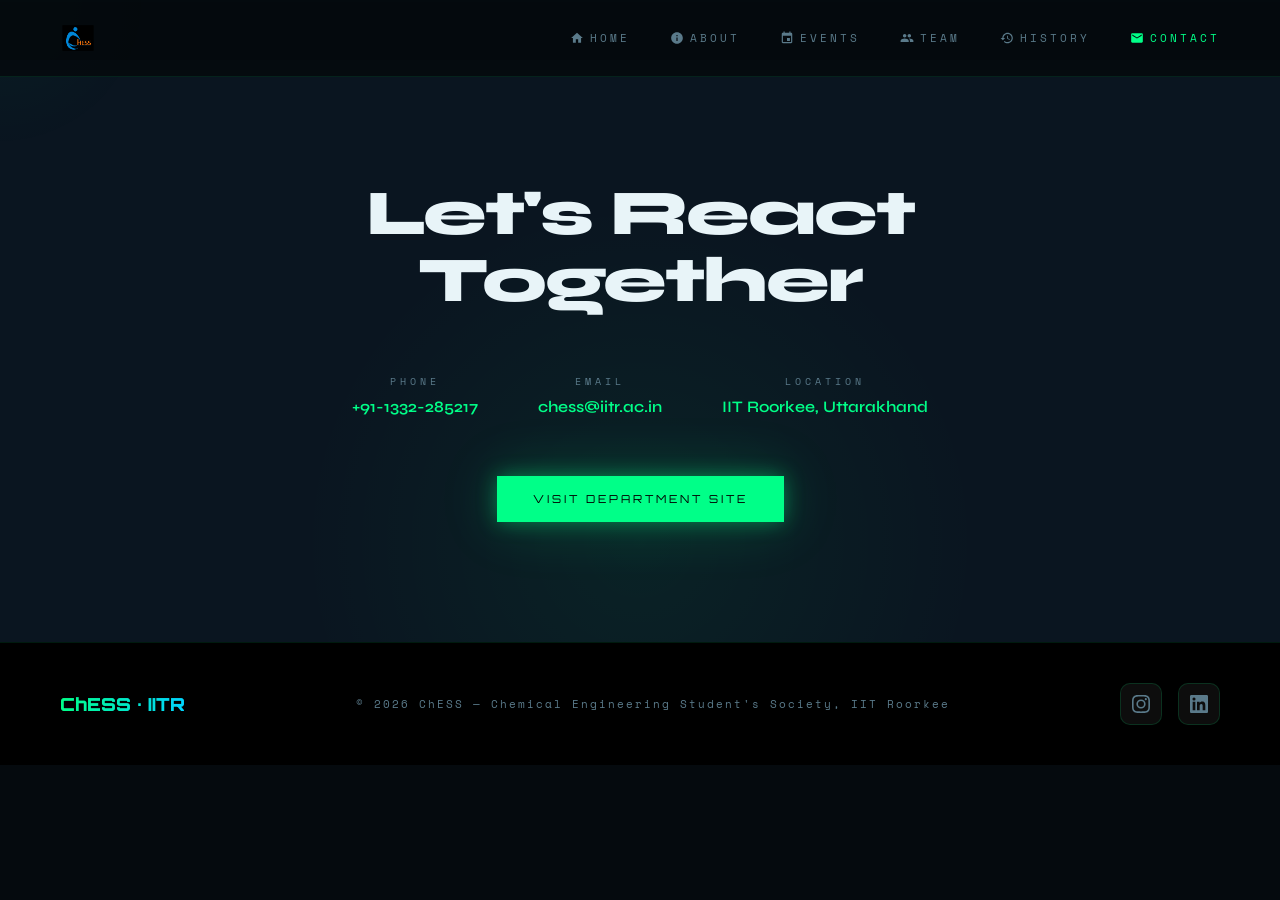
==== contactUs.html @ 70c546b8 "hehehehe" ====
<!DOCTYPE html>
<html lang="en">
<head>
<meta charset="UTF-8"/>
<meta name="viewport" content="width=device-width, initial-scale=1.0"/>
<title>Contact Us — ChESS IITR</title>
<link href="https://fonts.googleapis.com/css2?family=Inter:wght@400;500&family=Orbitron:wght@400;700;900&family=Space+Mono:ital,wght@0,400;0,700;1,400&family=Syne:wght@400;600;800&display=swap" rel="stylesheet"/>
<link rel="stylesheet" href="style_C.css"/>
</head>
<body>
<div id="cursor-glow"></div>
<div class="scanline"></div>
<div id="main-site" class="visible">
  <nav>
    <a href="index.html" class="nav-logo">
      <img src="images/ChESS_logo.svg" alt="ChESS" style="margin-right:8px; 
  vertical-align:middle;" height="36px" width="36px">
    </a>
    <!-- Hamburger button (mobile only) -->
  <button class="hamburger" id="hamburger" aria-label="Open menu">
    <span></span>
    <span></span>
    <span></span>
  </button>
    <ul class="nav-links" id="nav-links">
  <li>
    <a href="index.html#hero" >
      <svg viewBox="0 0 24 24" xmlns="http://www.w3.org/2000/svg">
        <path d="M10 20v-6h4v6h5v-8h3L12 3 2 12h3v8z"/>
      </svg>
      Home
    </a>
  </li>
  <li>
    <a href="index.html#about">
      <svg viewBox="0 0 24 24" xmlns="http://www.w3.org/2000/svg">
        <path d="M12 2C6.48 2 2 6.48 2 12s4.48 10 10 10 10-4.48 10-10S17.52 2 12 2zm1 15h-2v-6h2v6zm0-8h-2V7h2v2z"/>
      </svg>
      About
    </a>
  </li>
  <li>
    <a href="Events.html">
      <svg viewBox="0 0 24 24" xmlns="http://www.w3.org/2000/svg">
        <path d="M17 12h-5v5h5v-5zM16 1v2H8V1H6v2H5c-1.11 0-1.99.9-1.99 2L3 19c0 1.1.89 2 2 2h14c1.1 0 2-.9 2-2V5c0-1.1-.9-2-2-2h-1V1h-2zm3 18H5V8h14v11z"/>
      </svg>
      Events
    </a>
  </li>
  <li>
    <a href="Team.html">
      <svg viewBox="0 0 24 24" xmlns="http://www.w3.org/2000/svg">
        <path d="M16 11c1.66 0 2.99-1.34 2.99-3S17.66 5 16 5c-1.66 0-3 1.34-3 3s1.34 3 3 3zm-8 0c1.66 0 2.99-1.34 2.99-3S9.66 5 8 5C6.34 5 5 6.34 5 8s1.34 3 3 3zm0 2c-2.33 0-7 1.17-7 3.5V19h14v-2.5c0-2.33-4.67-3.5-7-3.5zm8 0c-.29 0-.62.02-.97.05 1.16.84 1.97 1.97 1.97 3.45V19h6v-2.5c0-2.33-4.67-3.5-7-3.5z"/>
      </svg>
      Team
    </a>
  </li>
  <li>
    <a href="History.html">
      <svg viewBox="0 0 24 24" xmlns="http://www.w3.org/2000/svg">
        <path d="M13 3c-4.97 0-9 4.03-9 9H1l3.89 3.89.07.14L9 12H6c0-3.87 3.13-7 7-7s7 3.13 7 7-3.13 7-7 7c-1.93 0-3.68-.79-4.94-2.06l-1.42 1.42C8.27 19.99 10.51 21 13 21c4.97 0 9-4.03 9-9s-4.03-9-9-9zm-1 5v5l4.28 2.54.72-1.21-3.5-2.08V8H12z"/>
      </svg>
      History
    </a>
  </li>
  <li>
    <a href="contactUs.html" style="color:var(--acid-green)">
      <svg viewBox="0 0 24 24" xmlns="http://www.w3.org/2000/svg">
        <path d="M20 4H4c-1.1 0-1.99.9-1.99 2L2 18c0 1.1.9 2 2 2h16c1.1 0 2-.9 2-2V6c0-1.1-.9-2-2-2zm0 4l-8 5-8-5V6l8 5 8-5v2z"/>
      </svg>
      Contact
    </a>
  </li>
</ul>
  </nav>
  <div style="height:60px"></div>
  <section id="contact">
    <div class="reveal">
      <!-- <div class="section-tag" style="justify-content:center;display:flex">// 005 &nbsp; Get In Touch</div> -->
      <h2 class="section-title" style="text-align:center">Let's React<br/>Together</h2>
    </div>
    <div class="contact-info reveal">
      <div class="contact-item">
        <div class="contact-label">Phone</div>
        <div class="contact-value">+91-1332-285217</div>
      </div>
      <div class="contact-item">
        <div class="contact-label">Email</div>
        <div class="contact-value">chess@iitr.ac.in</div>
      </div>
      <div class="contact-item">
        <div class="contact-label">Location</div>
        <div class="contact-value">IIT Roorkee, Uttarakhand</div>
      </div>
    </div>
    <div style="margin-top:60px;" class="reveal" >
      <a href="https://ch.iitr.ac.in" target="_blank" class="btn-primary" rel="noopener noreferrer">Visit Department Site</a>
    </div>
  </section>
  <!-- AFTER -->
<footer>
  <div class="footer-logo">ChESS · IITR</div>
  <div class="footer-copy">© 2026 ChESS — Chemical Engineering Student's Society, IIT Roorkee</div>
  <div class="footer-socials">
    <a href="https://www.instagram.com/chess_iitr/" target="_blank" rel="noopener noreferrer" class="footer-social-link" aria-label="Instagram">
      <svg viewBox="0 0 24 24" xmlns="http://www.w3.org/2000/svg">
        <path d="M12 2.163c3.204 0 3.584.012 4.85.07 1.366.062 2.633.334 3.608 1.31.975.975 1.247 2.242 1.31 3.608.058 1.266.07 1.646.07 4.849s-.012 3.583-.07 4.85c-.063 1.366-.335 2.633-1.31 3.608-.975.975-2.242 1.247-3.608 1.31-1.266.058-1.646.07-4.85.07s-3.583-.012-4.849-.07c-1.366-.063-2.633-.335-3.608-1.31-.975-.975-1.247-2.242-1.31-3.608C2.175 15.583 2.163 15.203 2.163 12s.012-3.584.07-4.85c.063-1.366.335-2.633 1.31-3.608.975-.975 2.242-1.247 3.608-1.31C8.417 2.175 8.797 2.163 12 2.163zm0-2.163C8.741 0 8.332.014 7.052.072 5.197.157 3.355.673 2.014 2.014.673 3.355.157 5.197.072 7.052.014 8.332 0 8.741 0 12c0 3.259.014 3.668.072 4.948.085 1.855.601 3.697 1.942 5.038 1.341 1.341 3.183 1.857 5.038 1.942C8.332 23.986 8.741 24 12 24s3.668-.014 4.948-.072c1.855-.085 3.697-.601 5.038-1.942 1.341-1.341 1.857-3.183 1.942-5.038.058-1.28.072-1.689.072-4.948s-.014-3.668-.072-4.948c-.085-1.855-.601-3.697-1.942-5.038C20.645.673 18.803.157 16.948.072 15.668.014 15.259 0 12 0zm0 5.838a6.162 6.162 0 1 0 0 12.324 6.162 6.162 0 0 0 0-12.324zm0 10.162a4 4 0 1 1 0-8 4 4 0 0 1 0 8zm6.406-11.845a1.44 1.44 0 1 0 0 2.881 1.44 1.44 0 0 0 0-2.881z"/>
      </svg>
    </a>
    
    <a href="https://www.linkedin.com/company/chemical-engineering-students-society-iit-roorkee/" target="_blank" rel="noopener noreferrer" class="footer-social-link" aria-label="LinkedIn">
      <svg viewBox="0 0 24 24" xmlns="http://www.w3.org/2000/svg">
        <path d="M20.447 20.452h-3.554v-5.569c0-1.328-.027-3.037-1.852-3.037-1.853 0-2.136 1.445-2.136 2.939v5.667H9.351V9h3.414v1.561h.046c.477-.9 1.637-1.85 3.37-1.85 3.601 0 4.267 2.37 4.267 5.455v6.286zM5.337 7.433a2.062 2.062 0 0 1-2.063-2.065 2.064 2.064 0 1 1 2.063 2.065zm1.782 13.019H3.555V9h3.564v11.452zM22.225 0H1.771C.792 0 0 .774 0 1.729v20.542C0 23.227.792 24 1.771 24h20.451C23.2 24 24 23.227 24 22.271V1.729C24 .774 23.2 0 22.222 0h.003z"/>
      </svg>
    </a>
  </div>
</footer>
</div>
<script src="script_C.js"></script>
</body>
</html>
---- style_C.css ----
:root {
    --acid-green: #00ff88;
    --plasma-blue: #00d4ff;
    --danger-orange: #ff6b00;
    --dark-bg: #050a0e;
    --dark-panel: #0a1520;
    --mid-bg: #0d1f2d;
    --text-primary: #e8f4f8;
    --text-muted: #5a7a8a;
    --glow-green: 0 0 20px #00ff8866, 0 0 60px #00ff8833;
    --glow-blue: 0 0 20px #00d4ff66, 0 0 60px #00d4ff33;
    --glow-orange: 0 0 20px #ff6b0066, 0 0 60px #ff6b0033;
  }

  *, *::before, *::after { box-sizing: border-box; margin: 0; padding: 0; }

  html { scroll-behavior: smooth; }

  body {
    font-family: 'Space Mono', monospace;
    background: var(--dark-bg);
    color: var(--text-primary);
    overflow-x: hidden;
  }

  /* ===== INTRO SCREEN ===== */
  #intro {
    position: fixed;
    inset: 0;
    z-index: 9999;
    background: #000;
    display: flex;
    flex-direction: column;
    align-items: center;
    justify-content: center;
    overflow: hidden;
  }

  #intro-canvas {
    position: absolute;
    inset: 0;
    width: 100%;
    height: 100%;
  }

  .intro-text-wrapper {
    position: relative;
    z-index: 10;
    text-align: center;
    opacity: 0;
    transform: translateY(30px);
    animation: introTextReveal 1s ease forwards 2.5s;
  }

  .intro-chem-label {
    font-family: 'Orbitron', sans-serif;
    font-size: clamp(10px, 1.5vw, 14px);
    letter-spacing: 8px;
    color: var(--acid-green);
    text-transform: uppercase;
    margin-bottom: 16px;
    text-shadow: var(--glow-green);
  }

  .intro-title {
    font-family: 'Orbitron', sans-serif;
    font-size: clamp(48px, 10vw, 120px);
    font-weight: 900;
    background: linear-gradient(135deg, #00ff88, #00d4ff, #ff6b00);
    -webkit-background-clip: text;
    -webkit-text-fill-color: transparent;
    background-clip: text;
    line-height: 1;
    letter-spacing: -2px;
  }

  .intro-subtitle {
    font-family: 'Space Mono', monospace;
    font-size: clamp(10px, 1.5vw, 13px);
    color: var(--plasma-blue);
    letter-spacing: 4px;
    margin-top: 12px;
    opacity: 0.8;
  }

  .intro-enter-btn {
    margin-top: 40px;
    padding: 14px 40px;
    border: 1px solid var(--acid-green);
    background: transparent;
    color: var(--acid-green);
    font-family: 'Orbitron', sans-serif;
    font-size: 13px;
    letter-spacing: 4px;
    cursor: pointer;
    text-transform: uppercase;
    position: relative;
    overflow: hidden;
    transition: all 0.3s;
    text-shadow: var(--glow-green);
    box-shadow: var(--glow-green);
  }

  .intro-enter-btn::before {
    content: '';
    position: absolute;
    inset: 0;
    background: var(--acid-green);
    transform: translateX(-100%);
    transition: transform 0.3s ease;
    z-index: -1;
  }

  .intro-enter-btn:hover::before { transform: translateX(0); }
  .intro-enter-btn:hover { color: #000; text-shadow: none; }

  @keyframes introTextReveal {
    to { opacity: 1; transform: translateY(0); }
  }

  /* Molecule nodes */
  .mol-node {
    position: absolute;
    border-radius: 50%;
    animation: molPulse 3s ease-in-out infinite;
  }

  @keyframes molPulse {
    0%, 100% { transform: scale(1); opacity: 0.8; }
    50% { transform: scale(1.3); opacity: 1; }
  }

  /* Bubbles */
  .bubble {
    position: absolute;
    border-radius: 50%;
    background: radial-gradient(circle at 30% 30%, rgba(0,255,136,0.4), rgba(0,212,255,0.1));
    border: 1px solid rgba(0,255,136,0.3);
    animation: riseUp linear infinite;
  }

  @keyframes riseUp {
    0% { transform: translateY(100vh) scale(0); opacity: 0; }
    10% { opacity: 1; }
    90% { opacity: 0.6; }
    100% { transform: translateY(-20vh) scale(1.5); opacity: 0; }
  }

  /* ===== MAIN SITE (hidden until intro done) ===== */
  #main-site { opacity: 0; transition: opacity 0.8s ease; pointer-events: none; }
  #main-site.visible { opacity: 1; pointer-events: all; }

  /* ===== NAV ===== */
  nav {
    position: fixed;
    top: 0; left: 0; right: 0;
    z-index: 9999;
    padding: 20px 60px;
    display: flex;
    align-items: center;
    justify-content: space-between;
    background: rgba(5,10,14,0.85);
    /* backdrop-filter: blur(20px); */
    border-bottom: 1px solid rgba(0,255,136,0.1);
  }

  .nav-logo {
    font-family: 'Orbitron', sans-serif;
    font-weight: 900;
    font-size: 22px;
    background: linear-gradient(90deg, var(--acid-green), var(--plasma-blue));
    -webkit-background-clip: text;
    -webkit-text-fill-color: transparent;
    background-clip: text;
    text-decoration: none;
    letter-spacing: 2px;
  }

  .nav-links {
    display: flex;
    gap: 40px;
    list-style: none;
  }

  .nav-links a {
    font-family: 'Space Mono', monospace;
    font-size: 11px;
    letter-spacing: 3px;
    text-transform: uppercase;
    color: var(--text-muted);
    text-decoration: none;
    transition: color 0.3s;
    position: relative;
  }
     /* Nav link icons */
  .nav-links a {
    display: flex;
    align-items: center;
    gap: 6px;
  }

  .nav-links a svg {
    width: 14px;
    height: 14px;
    fill: currentColor;
    flex-shrink: 0;
    }
    .nav-links a.active {
  color: var(--acid-green);
    }

    .nav-links a.active::after {
  transform: scaleX(1); /* Keeps the underline active */
    }

  .nav-links a::after {
    content: '';
    position: absolute;
    bottom: -4px; left: 0; right: 0;
    height: 1px;
    background: var(--acid-green);
    transform: scaleX(0);
    transition: transform 0.3s;
  }

  .nav-links a:hover { color: var(--acid-green); }
  .nav-links a:hover::after { transform: scaleX(1); }

  /* ===== HERO ===== */
  #hero {
    min-height: 100vh;
    display: flex;
    align-items: center;
    position: relative;
    overflow: hidden;
    padding: 120px 60px 80px;
  }

  #hero-canvas {
    position: absolute;
    inset: 0;
    width: 100%; height: 100%;
    opacity: 0.4;
  }

  .hero-content {
    position: relative;
    z-index: 2;
    max-width: 800px;
  }

  .hero-tag {
    display: inline-block;
    font-family: 'Space Mono', monospace;
    font-size: 11px;
    letter-spacing: 5px;
    color: var(--acid-green);
    text-transform: uppercase;
    border: 1px solid rgba(0,255,136,0.3);
    padding: 6px 16px;
    margin-bottom: 32px;
    background: rgba(0,255,136,0.05);
  }

  .hero-title {
    font-family: 'Syne', sans-serif;
    font-weight: 800;
    font-size: clamp(48px, 8vw, 96px);
    line-height: 0.95;
    letter-spacing: -3px;
    margin-bottom: 24px;
  }

  .hero-title .line1 { color: var(--text-primary); }
  .hero-title .line2 {
    background: linear-gradient(90deg, var(--acid-green), var(--plasma-blue));
    -webkit-background-clip: text;
    -webkit-text-fill-color: transparent;
    background-clip: text;
  }

  .hero-desc {
    font-size: 14px;
    line-height: 1.8;
    color: var(--text-muted);
    max-width: 500px;
    margin-bottom: 48px;
  }

  .hero-btns { display: flex; gap: 20px; flex-wrap: wrap; }

  .btn-primary {
    padding: 16px 36px;
    background: var(--acid-green);
    color: #000;
    font-family: 'Orbitron', sans-serif;
    font-size: 11px;
    letter-spacing: 3px;
    text-transform: uppercase;
    border: none;
    cursor: pointer;
    text-decoration: none;
    transition: all 0.3s;
    box-shadow: var(--glow-green);
    display: inline-block;
  }

  .btn-primary:hover {
    background: #fff;
    transform: translateY(-2px);
    box-shadow: 0 0 40px #00ff8888;
  }

  .btn-secondary {
    padding: 16px 36px;
    border: 1px solid rgba(0,212,255,0.5);
    color: var(--plasma-blue);
    font-family: 'Orbitron', sans-serif;
    font-size: 11px;
    letter-spacing: 3px;
    text-transform: uppercase;
    cursor: pointer;
    text-decoration: none;
    transition: all 0.3s;
    display: inline-block;
    background: transparent;
  }

  .btn-secondary:hover {
    border-color: var(--plasma-blue);
    background: rgba(0,212,255,0.1);
    box-shadow: var(--glow-blue);
  }

  .hero-stats {
    position: absolute;
    right: 60px;
    bottom: 80px;
    z-index: 2;
    display: flex;
    flex-direction: column;
    gap: 30px;
  }

  .stat-item { text-align: right; }
  .stat-number {
    font-family: 'Orbitron', sans-serif;
    font-size: 40px;
    font-weight: 700;
    background: linear-gradient(90deg, var(--plasma-blue), var(--acid-green));
    -webkit-background-clip: text;
    -webkit-text-fill-color: transparent;
    background-clip: text;
    line-height: 1;
  }

  .stat-label {
    font-family: 'Space Mono', monospace;
    font-size: 10px;
    letter-spacing: 3px;
    color: var(--text-muted);
    text-transform: uppercase;
    margin-top: 4px;
  }

  /* ===== SECTION COMMONS ===== */
  section { padding: 120px 60px; }

  .section-tag {
    font-family: 'Space Mono', monospace;
    font-size: 10px;
    letter-spacing: 5px;
    color: var(--acid-green);
    text-transform: uppercase;
    margin-bottom: 20px;
  }

  .section-title {
    font-family: 'Syne', sans-serif;
    font-weight: 800;
    font-size: clamp(32px, 5vw, 64px);
    line-height: 1.05;
    letter-spacing: -2px;
    margin-bottom: 60px;
  }

  /* ===== ABOUT SECTION ===== */
  #about {
    background: var(--dark-panel);
    position: relative;
    overflow: hidden;
  }

  #about::before {
    content: 'ChESS';
    position: absolute;
    right: -40px;
    top: 50%;
    transform: translateY(-50%) rotate(90deg);
    font-family: 'Orbitron', sans-serif;
    font-size: 200px;
    font-weight: 900;
    color: rgba(0,255,136,0.03);
    pointer-events: none;
    white-space: nowrap;
  }

  .about-grid {
    display: grid;
    grid-template-columns: 1fr 1fr;
    gap: 80px;
    align-items: center;
  }

  .about-desc {
    font-size: 15px;
    line-height: 2;
    color: rgba(232,244,248,0.7);
  }

  .about-desc em {
    color: var(--acid-green);
    font-style: normal;
    font-weight: bold;
  }

  .flask-container {
    position: relative;
    display: flex;
    justify-content: center;
    align-items: center;
    height: 400px;
  }

  /* SVG Flask animation */
  .flask-svg { filter: drop-shadow(0 0 30px rgba(0,255,136,0.4)); }

  .liquid-fill {
    animation: liquidSway 3s ease-in-out infinite;
    transform-origin: center bottom;
  }

  @keyframes liquidSway {
    0%, 100% { transform: skewX(0deg); }
    25% { transform: skewX(2deg); }
    75% { transform: skewX(-2deg); }
  }

  .bubble-particle {
    animation: bubbleRise 2s ease-in infinite;
  }

  @keyframes bubbleRise {
    0% { transform: translateY(0); opacity: 1; }
    100% { transform: translateY(-80px); opacity: 0; }
  }

  .flask-glow {
    animation: glowPulse 2.5s ease-in-out infinite;
  }

  @keyframes glowPulse {
    0%, 100% { opacity: 0.3; }
    50% { opacity: 0.8; }
  }

  /* ===== ACTIVITIES ===== */
  #activities { background: var(--dark-bg); }

  .activities-grid {
    display: grid;
    grid-template-columns: repeat(3, 1fr);
    gap: 2px;
  }

  .activity-card {
    background: var(--dark-panel);
    padding: 50px 40px;
    position: relative;
    overflow: hidden;
    cursor: default;
    transition: all 0.4s cubic-bezier(0.23, 1, 0.32, 1);
    border: 1px solid transparent;
  }

  .activity-card::before {
    content: '';
    position: absolute;
    inset: 0;
    background: linear-gradient(135deg, rgba(0,255,136,0.05), transparent);
    opacity: 0;
    transition: opacity 0.4s;
  }

  .activity-card:hover {
    border-color: rgba(0,255,136,0.2);
    transform: translateY(-4px);
    box-shadow: 0 20px 60px rgba(0,0,0,0.5), var(--glow-green);
  }

  .activity-card:hover::before { opacity: 1; }

  .activity-icon {
    font-size: 48px;
    margin-bottom: 24px;
    display: block;
    filter: grayscale(0);
  }

  .activity-num {
    font-family: 'Orbitron', sans-serif;
    font-size: 11px;
    color: var(--text-muted);
    letter-spacing: 3px;
    margin-bottom: 16px;
  }

  .activity-title {
    font-family: 'Syne', sans-serif;
    font-weight: 700;
    font-size: 22px;
    margin-bottom: 16px;
    color: var(--text-primary);
  }

  .activity-desc {
    font-size: 12px;
    line-height: 1.9;
    color: var(--text-muted);
  }

  .activity-card .corner-mark {
    position: absolute;
    bottom: 24px;
    right: 24px;
    width: 30px;
    height: 30px;
    border-right: 1px solid rgba(0,255,136,0.3);
    border-bottom: 1px solid rgba(0,255,136,0.3);
    transition: all 0.3s;
  }

  .activity-card:hover .corner-mark {
    width: 40px;
    height: 40px;
    border-color: var(--acid-green);
    box-shadow: var(--glow-green);
  }

  /* ===== TEAM SECTION ===== */
  #team {
    background: var(--mid-bg);
    position: relative;
    overflow: hidden;
  }

  #team::after {
    content: '';
    position: absolute;
    top: -200px; right: -200px;
    width: 600px; height: 600px;
    background: radial-gradient(circle, rgba(0,212,255,0.05), transparent 70%);
    pointer-events: none;
  }

  .team-grid {
    display: grid;
    grid-template-columns: repeat(auto-fill, minmax(280px, 1fr));
    gap: 24px;
  }

  .team-card {
    background: var(--dark-panel);
    border: 1px solid rgba(255,255,255,0.05);
    padding: 40px 32px;
    position: relative;
    overflow: hidden;
    transition: all 0.4s;
  }

  .team-card::before {
    content: '';
    position: absolute;
    top: 0; left: 0; right: 0;
    height: 2px;
    background: linear-gradient(90deg, var(--acid-green), var(--plasma-blue));
    transform: scaleX(0);
    transform-origin: left;
    transition: transform 0.4s;
  }

  .team-card:hover { border-color: rgba(0,255,136,0.15); transform: translateY(-4px); }
  .team-card:hover::before { transform: scaleX(1); }

  .team-avatar {
    width: 64px; height: 64px;
    border-radius: 50%;
    background: linear-gradient(135deg, var(--acid-green), var(--plasma-blue));
    display: flex;
    align-items: center;
    justify-content: center;
    font-family: 'Orbitron', sans-serif;
    font-size: 22px;
    font-weight: 700;
    color: #000;
    margin-bottom: 24px;
  }

  .team-name {
    font-family: 'Syne', sans-serif;
    font-weight: 700;
    font-size: 18px;
    margin-bottom: 8px;
    color: var(--text-primary);
  }

  .team-role {
    font-size: 11px;
    letter-spacing: 3px;
    text-transform: uppercase;
    color: var(--acid-green);
    margin-bottom: 16px;
  }

  .team-dept {
    font-size: 11px;
    color: var(--text-muted);
    line-height: 1.6;
  }

  /* Faculty card accent */
  .team-card.faculty { border-color: rgba(255,107,0,0.15); }
  .team-card.faculty::before { background: linear-gradient(90deg, var(--danger-orange), #ffaa00); }
  .team-card.faculty .team-role { color: var(--danger-orange); }
  .team-card.faculty .team-avatar { background: linear-gradient(135deg, var(--danger-orange), #ffaa00); }

  /* ===== PERIODIC TABLE ELEMENT ===== */
  .element-badge {
    display: inline-flex;
    flex-direction: column;
    align-items: center;
    border: 2px solid rgba(0,255,136,0.3);
    padding: 8px 14px;
    background: rgba(0,255,136,0.04);
    margin: 0 10px 10px 0;
    position: relative;
    transition: all 0.3s;
    cursor: default;
  }

  .element-badge:hover {
    border-color: var(--acid-green);
    background: rgba(0,255,136,0.1);
    box-shadow: var(--glow-green);
    transform: scale(1.05);
  }

  .element-badge .num { font-size: 9px; color: var(--text-muted); align-self: flex-start; }
  .element-badge .sym {
    font-family: 'Orbitron', sans-serif;
    font-size: 28px;
    font-weight: 700;
    color: var(--acid-green);
    line-height: 1;
  }
  .element-badge .name { font-size: 8px; color: var(--text-muted); letter-spacing: 1px; }

  .elements-row { display: flex; flex-wrap: wrap; margin-top: 40px; }

  /* ===== TICKER ===== */
  .ticker-wrap {
    background: rgba(0,255,136,0.08);
    border-top: 1px solid rgba(0,255,136,0.2);
    border-bottom: 1px solid rgba(0,255,136,0.2);
    padding: 16px 0;
    overflow: hidden;
    position: relative;
  }

  .ticker-track {
    display: flex;
    white-space: nowrap;
    animation: ticker 30s linear infinite;
  }

  .ticker-item {
    font-family: 'Space Mono', monospace;
    font-size: 12px;
    color: var(--acid-green);
    letter-spacing: 2px;
    padding: 0 40px;
    opacity: 0.7;
  }

  .ticker-item::before { content: '⬡ '; }

  @keyframes ticker {
    0% { transform: translateX(0); }
    100% { transform: translateX(-50%); }
  }

  /* ===== HISTORY TIMELINE ===== */
  #history { background: var(--dark-bg); }

  .timeline {
    position: relative;
    max-width: 800px;
    margin: 0 auto;
  }

  .timeline::before {
    content: '';
    position: absolute;
    left: 50%;
    top: 0; bottom: 0;
    width: 1px;
    background: linear-gradient(to bottom, var(--acid-green), var(--plasma-blue), transparent);
    transform: translateX(-50%);
  }

  .timeline-item {
    display: flex;
    justify-content: flex-end;
    padding-right: calc(50% + 40px);
    margin-bottom: 60px;
    position: relative;
    opacity: 0;
    transform: translateX(-30px);
    transition: all 0.6s ease;
  }

  .timeline-item.right {
    justify-content: flex-start;
    padding-right: 0;
    padding-left: calc(50% + 40px);
    transform: translateX(30px);
  }

  .timeline-item.visible { opacity: 1; transform: translateX(0); }

  .timeline-dot {
    position: absolute;
    left: 50%;
    top: 20px;
    width: 14px; height: 14px;
    border-radius: 50%;
    background: var(--acid-green);
    transform: translate(-50%, -50%);
    box-shadow: var(--glow-green);
  }

  .timeline-content {
    background: var(--dark-panel);
    border: 1px solid rgba(0,255,136,0.1);
    padding: 24px 28px;
    max-width: 320px;
  }

  .timeline-year {
    font-family: 'Orbitron', sans-serif;
    font-size: 11px;
    color: var(--acid-green);
    letter-spacing: 3px;
    margin-bottom: 8px;
  }

  .timeline-text {
    font-size: 13px;
    line-height: 1.7;
    color: rgba(232,244,248,0.7);
  }

  /* ===== CONTACT ===== */
  #contact {
    background: var(--dark-panel);
    text-align: center;
    position: relative;
    overflow: hidden;
  }

  #contact::before {
    content: '';
    position: absolute;
    bottom: -300px; left: 50%;
    transform: translateX(-50%);
    width: 800px; height: 800px;
    background: radial-gradient(circle, rgba(0,255,136,0.06), transparent 60%);
    pointer-events: none;
  }

  .contact-info {
    display: flex;
    justify-content: center;
    gap: 60px;
    margin-top: 60px;
    flex-wrap: wrap;
  }

  .contact-item {
    text-align: center;
    position: relative;
  }

  .contact-label {
    font-family: 'Space Mono', monospace;
    font-size: 10px;
    letter-spacing: 4px;
    color: var(--text-muted);
    text-transform: uppercase;
    margin-bottom: 8px;
  }

  .contact-value {
    font-family: 'Syne', sans-serif;
    font-size: 16px;
    font-weight: 600;
    color: var(--acid-green);
  }

  /* ===== FOOTER ===== */
  footer {
    background: #000;
    padding: 40px 60px;
    display: flex;
    align-items: center;
    justify-content: space-between;
    border-top: 1px solid rgba(0,255,136,0.1);
  }

  .footer-logo {
    font-family: 'Orbitron', sans-serif;
    font-weight: 900;
    font-size: 18px;
    background: linear-gradient(90deg, var(--acid-green), var(--plasma-blue));
    -webkit-background-clip: text;
    -webkit-text-fill-color: transparent;
    background-clip: text;
  }

  .footer-copy {
    font-size: 11px;
    color: var(--text-muted);
    letter-spacing: 2px;
  }

  /* Animated background grid */
  .grid-bg {
    position: absolute;
    inset: 0;
    background-image:
      linear-gradient(rgba(0,255,136,0.03) 1px, transparent 1px),
      linear-gradient(90deg, rgba(0,255,136,0.03) 1px, transparent 1px);
    background-size: 60px 60px;
    pointer-events: none;
  }

  /* Scroll reveal */
  .reveal {
    opacity: 0;
    transform: translateY(40px);
    transition: opacity 0.7s ease, transform 0.7s ease;
  }
  .reveal.visible { opacity: 1; transform: translateY(0); }

  /* Scanline effect */
  @keyframes scanline {
    0% { top: -10%; }
    100% { top: 110%; }
  }

  .scanline {
    position: fixed;
    left: 0; right: 0;
    height: 2px;
    background: rgba(0,255,136,0.04);
    animation: scanline 6s linear infinite;
    pointer-events: none;
    z-index: 9000;
  }

  /* Cursor glow */
  #cursor-glow {
    position: fixed;
    width: 300px; height: 300px;
    border-radius: 50%;
    background: radial-gradient(circle, rgba(0,255,136,0.04), transparent 70%);
    pointer-events: none;
    z-index: 8999;
    transform: translate(-50%, -50%);
    transition: transform 0.05s;
  }
 .hamburger {
  display: none;
  flex-direction: column;
  gap: 5px;
  background: none;
  border: none;
  cursor: pointer;
  padding: 4px;
  z-index: 200;
}

.hamburger span {
  display: block;
  width: 24px;
  height: 2px;
  background: var(--acid-green);
  border-radius: 2px;
  transition: all 0.3s ease;
}
/* Social Icons in Footer */
.footer-socials {
  display: flex;
  gap: 16px;
  align-items: center;
}

.footer-social-link {
  display: flex;
  align-items: center;
  justify-content: center;
  width: 42px;
  height: 42px;
  border-radius: 10px;
  background: rgba(255,255,255,0.05);
  border: 1px solid rgba(0,255,136,0.15);
  color: var(--text-muted);
  text-decoration: none;
  transition: all 0.3s ease;
}

.footer-social-link:hover {
  background: rgba(0,255,136,0.1);
  border-color: var(--acid-green);
  color: var(--acid-green);
  box-shadow: var(--glow-green);
  transform: translateY(-2px);
}

.footer-social-link svg {
  width: 18px;
  height: 18px;
  fill: currentColor;
}
/* Hamburger → X animation */
.hamburger.open span:nth-child(1) { transform: translateY(7px) rotate(45deg); }
.hamburger.open span:nth-child(2) { opacity: 0; }
.hamburger.open span:nth-child(3) { transform: translateY(-7px) rotate(-45deg); }

/* ===== TABLET (max 900px) ===== */
@media (max-width: 900px) {
  nav { padding: 16px 24px; position: relative; }

  .hamburger { display: flex; }

  .nav-links {
  display: none;
  flex-direction: column;
  position: fixed;
  top: 64px;
  left: 0; right: 0;
  background: rgba(5,10,14,0.98);
  border-bottom: 1px solid rgba(0,255,136,0.15);
  padding: 20px 24px;
  gap: 0;
  z-index: 9998;
}

  .nav-links.open { display: flex; }

  .nav-links li { border-bottom: 1px solid rgba(255,255,255,0.05); }
  .nav-links li:last-child { border-bottom: none; }
  /* Add this to style_C.css */
 .nav-links a svg {
  width: 16px;
  height: 16px;
  fill: currentColor; /* Ensures the icon changes color with the text */
  margin-right: 8px;
}
  .nav-links a {
    padding: 14px 0;
    font-size: 13px;
    letter-spacing: 2px;
    display: flex;
    align-items: center;
    gap: 10px;
  }

  section { padding: 80px 24px; }
  #hero { padding: 100px 24px 80px; }
  .about-grid { grid-template-columns: 1fr; }
  .activities-grid { grid-template-columns: 1fr; }
  .hero-stats { position: static; margin-top: 48px; flex-direction: row; gap: 40px; flex-wrap: wrap; }
  footer { flex-direction: column; gap: 20px; text-align: center; align-items: center; }
  .footer-socials { justify-content: center; }
  .timeline::before { left: 20px; }
  .timeline-item, .timeline-item.right { padding: 0 0 0 60px; justify-content: flex-start; }
  .timeline-dot { left: 20px; }
}

/* ===== MOBILE (max 480px) ===== */
@media (max-width: 480px) {
  .hero-title { font-size: 36px; letter-spacing: -1px; }
  .section-title { font-size: 28px; }
  .hero-stats { flex-direction: column; gap: 24px; }
  .stat-number { font-size: 28px; }
  .btn-primary, .btn-secondary { width: 100%; text-align: center; padding: 14px 20px; }
  .hero-btns { flex-direction: column; }
  .hero-tag { font-size: 9px; letter-spacing: 3px; }
  .activity-card { padding: 32px 24px; }
  footer { padding: 32px 20px; }
  .footer-copy { font-size: 10px; letter-spacing: 1px; text-align: center; }
  .nav-logo { font-size: 18px; }
  .intro-title { font-size: 48px; }
}
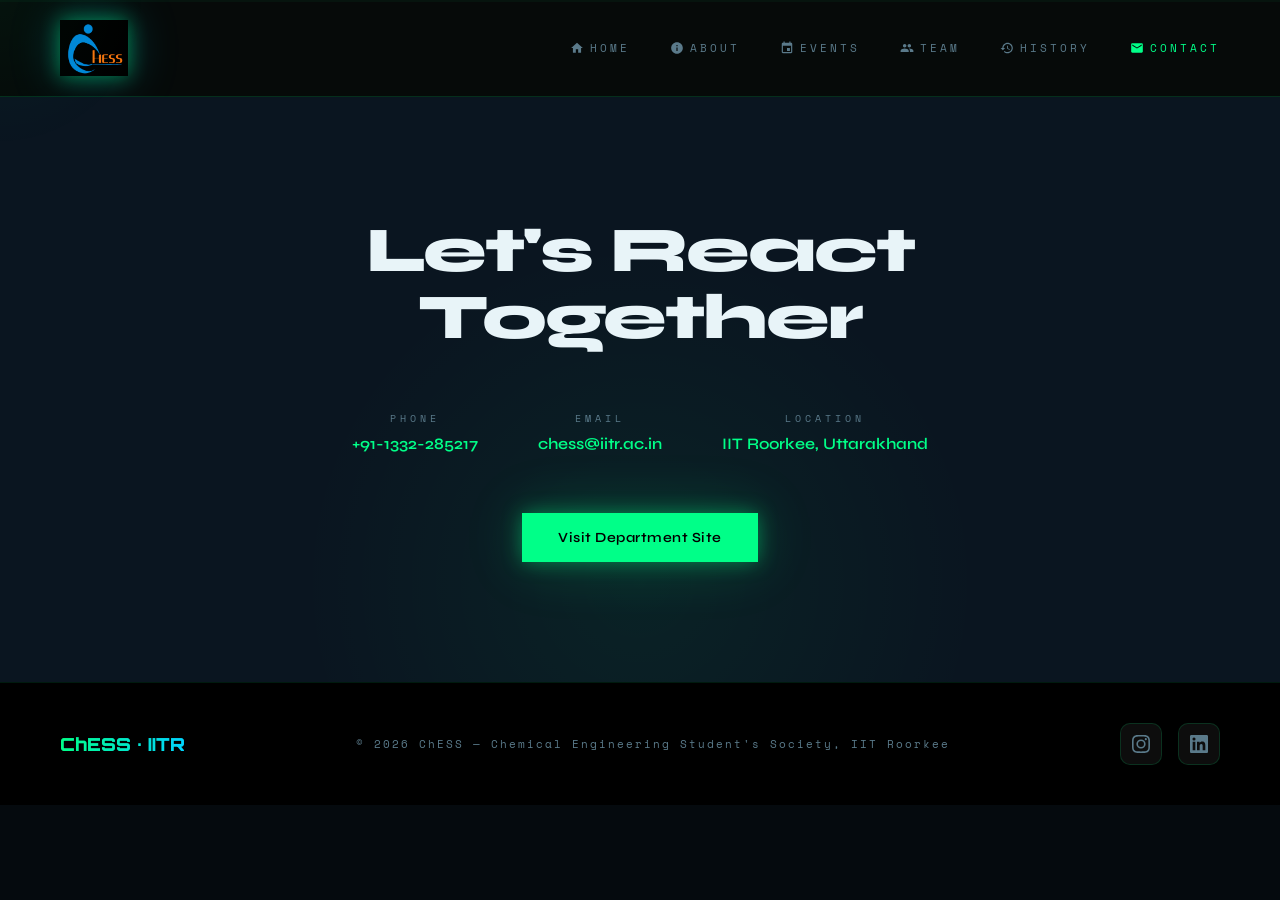
==== commit 1814f8ac: "logo fixations" ====
--- a/contactUs.html
+++ b/contactUs.html
@@ -6,6 +6,60 @@
 <title>Contact Us — ChESS IITR</title>
 <link href="https://fonts.googleapis.com/css2?family=Inter:wght@400;500&family=Orbitron:wght@400;700;900&family=Space+Mono:ital,wght@0,400;0,700;1,400&family=Syne:wght@400;600;800&display=swap" rel="stylesheet"/>
 <link rel="stylesheet" href="style_C.css"/>
+<link rel="stylesheet" href="style_I.css">
+<style>
+/* ---- Navbar behavior ---- */
+nav {
+  position: static;
+  width: 100%;
+  z-index: 1000;
+  background: #060a09;
+  border-bottom: 1px solid rgba(0,255,136,0.15);
+  transition: all 0.35s ease;
+}
+
+#nav-placeholder {
+  display: none;
+  width: 100%;
+}
+
+#nav-placeholder.active {
+  display: block;
+}
+
+/* Fixed state applied by JS */
+nav.nav-fixed {
+  position: fixed;
+  top: 0;
+  left: 0;
+  width: 100%;
+  margin-top: 0 !important;
+  background: rgba(6,10,9,0.75); /* Slightly darker for better readability */
+  backdrop-filter: blur(12px);
+  -webkit-backdrop-filter: blur(12px);
+  border-bottom: 1px solid rgba(0,255,136,0.25);
+  box-shadow: 0 6px 24px rgba(0,0,0,0.25);
+  animation: navSlideDown 0.4s cubic-bezier(0.16, 1, 0.3, 1) forwards;
+}
+
+@keyframes navSlideDown {
+  from { transform: translateY(-100%); opacity: 0; }
+  to   { transform: translateY(0); opacity: 1; }
+}
+
+/* ---- Bigger logo with glow (matches Events page) ---- */
+/* .nav-logo-img {
+  height: 44px;
+  width: 44px;
+  filter: drop-shadow(0 0 8px rgba(0,255,136,0.55)) drop-shadow(0 0 18px rgba(0,255,136,0.25));
+  transition: filter 0.3s ease, transform 0.3s ease;
+} */
+
+.nav-logo:hover .nav-logo-img {
+  filter: drop-shadow(0 0 12px rgba(0,255,136,0.8)) drop-shadow(0 0 26px rgba(0,255,136,0.4));
+  transform: scale(1.05);
+}
+</style>
 </head>
 <body>
 <div id="cursor-glow"></div>
@@ -13,8 +67,7 @@
 <div id="main-site" class="visible">
   <nav>
     <a href="index.html" class="nav-logo">
-      <img src="images/ChESS_logo.svg" alt="ChESS" style="margin-right:8px; 
-  vertical-align:middle;" height="36px" width="36px">
+      <img src="images/chess-logo.png" alt="ChESS" class="nav-logo-img">
     </a>
     <!-- Hamburger button (mobile only) -->
   <button class="hamburger" id="hamburger" aria-label="Open menu">
@@ -72,8 +125,11 @@
     </a>
   </li>
 </ul>
-  </nav>
-  <div style="height:60px"></div>
+ </nav>
+  
+  <div id="nav-placeholder"></div>
+  
+  <!-- <div style="height:60px"></div> -->
   <section id="contact">
     <div class="reveal">
       <!-- <div class="section-tag" style="justify-content:center;display:flex">// 005 &nbsp; Get In Touch</div> -->
@@ -117,5 +173,61 @@
 </footer>
 </div>
 <script src="script_C.js"></script>
+<script>
+// NAVBAR SCROLL LOGIC
+(function () {
+  const navEl = document.querySelector('nav');
+  const placeholder = document.getElementById('nav-placeholder');
+  if (!navEl || !placeholder) return;
+
+  let navHeight = navEl.offsetHeight;
+  let ticking = false;
+
+  function applyFixed() {
+    if (!navEl.classList.contains('nav-fixed')) {
+      // Set placeholder height to prevent page layout jumping
+      placeholder.style.height = navHeight + 'px';
+      navEl.classList.add('nav-fixed');
+      placeholder.classList.add('active');
+    }
+  }
+
+  function removeFixed() {
+    if (navEl.classList.contains('nav-fixed')) {
+      navEl.classList.remove('nav-fixed');
+      placeholder.classList.remove('active');
+      placeholder.style.height = '0';
+    }
+  }
+
+  function onScroll() {
+    const scrollY = window.scrollY || window.pageYOffset;
+
+    // Trigger the dropdown after scrolling 150px (creates a smooth delay)
+    if (scrollY > 150) {
+      applyFixed();
+    }
+    // Snap back to original state only when user is basically back at the top
+    else if (scrollY <= navHeight) {
+      removeFixed();
+    }
+
+    ticking = false;
+  }
+
+  window.addEventListener('scroll', () => {
+    if (!ticking) {
+      window.requestAnimationFrame(onScroll);
+      ticking = true;
+    }
+  });
+
+  window.addEventListener('resize', () => {
+    if (!navEl.classList.contains('nav-fixed')) {
+      navHeight = navEl.offsetHeight;
+    }
+  });
+})();
+</script>
 </body>
 </html>
--- a/style_I.css
+++ b/style_I.css
@@ -0,0 +1,1031 @@
+:root {
+    --acid-green: #00ff88;
+    --plasma-blue: #00d4ff;
+    --danger-orange: #ff6b00;
+    --dark-bg: #050a0e;
+    --dark-panel: #0a1520;
+    --mid-bg: #0d1f2d;
+    --text-primary: #e8f4f8;
+    --text-muted: #5a7a8a;
+    --glow-green: 0 0 20px #00ff8866, 0 0 60px #00ff8833;
+    --glow-blue: 0 0 20px #00d4ff66, 0 0 60px #00d4ff33;
+    --glow-orange: 0 0 20px #ff6b0066, 0 0 60px #ff6b0033;
+  }
+
+  *, *::before, *::after { box-sizing: border-box; margin: 0; padding: 0; }
+
+  html { scroll-behavior: smooth; }
+
+  body {
+    font-family: 'Space Mono', monospace;
+    background: var(--dark-bg);
+    color: var(--text-primary);
+    overflow-x: hidden;
+  }
+
+  /* ===== INTRO SCREEN ===== */
+  #intro {
+    position: fixed;
+    inset: 0;
+    z-index: 9999;
+    background: #000;
+    display: flex;
+    flex-direction: column;
+    align-items: center;
+    justify-content: center;
+    overflow: hidden;
+  }
+
+  #intro-canvas {
+    position: absolute;
+    inset: 0;
+    width: 100%;
+    height: 100%;
+  }
+
+  .intro-text-wrapper {
+    position: relative;
+    z-index: 10;
+    text-align: center;
+    opacity: 0;
+    transform: translateY(30px);
+    animation: introTextReveal 1s ease forwards 2.5s;
+  }
+
+  .intro-chem-label {
+    font-family: 'Orbitron', sans-serif;
+    font-size: clamp(10px, 1.5vw, 14px);
+    letter-spacing: 8px;
+    color: var(--acid-green);
+    text-transform: uppercase;
+    margin-bottom: 16px;
+    text-shadow: var(--glow-green);
+  }
+
+  .intro-title {
+    font-family: 'Orbitron', sans-serif;
+    font-size: clamp(48px, 10vw, 120px);
+    font-weight: 900;
+    background: linear-gradient(135deg, #00ff88, #00d4ff, #ff6b00);
+    -webkit-background-clip: text;
+    -webkit-text-fill-color: transparent;
+    background-clip: text;
+    line-height: 1;
+    letter-spacing: -2px;
+  }
+
+  .intro-subtitle {
+    font-family: 'Space Mono', monospace;
+    font-size: clamp(10px, 1.5vw, 13px);
+    color: var(--plasma-blue);
+    letter-spacing: 4px;
+    margin-top: 12px;
+    opacity: 0.8;
+  }
+
+  .intro-enter-btn {
+    margin-top: 40px;
+    padding: 14px 40px;
+    border: 1px solid var(--acid-green);
+    background: transparent;
+    color: var(--acid-green);
+    font-family: 'Orbitron', sans-serif;
+    font-size: 13px;
+    letter-spacing: 4px;
+    cursor: pointer;
+    text-transform: uppercase;
+    position: relative;
+    overflow: hidden;
+    transition: all 0.3s;
+    text-shadow: var(--glow-green);
+    box-shadow: var(--glow-green);
+  }
+
+  .intro-enter-btn::before {
+    content: '';
+    position: absolute;
+    inset: 0;
+    background: var(--acid-green);
+    transform: translateX(-100%);
+    transition: transform 0.3s ease;
+    z-index: -1;
+  }
+
+  .intro-enter-btn:hover::before { transform: translateX(0); }
+  .intro-enter-btn:hover { color: #000; text-shadow: none; }
+
+  @keyframes introTextReveal {
+    to { opacity: 1; transform: translateY(0); }
+  }
+
+  /* Molecule nodes */
+  .mol-node {
+    position: absolute;
+    border-radius: 50%;
+    animation: molPulse 3s ease-in-out infinite;
+  }
+
+  @keyframes molPulse {
+    0%, 100% { transform: scale(1); opacity: 0.8; }
+    50% { transform: scale(1.3); opacity: 1; }
+  }
+
+  /* Bubbles */
+  .bubble {
+    position: absolute;
+    border-radius: 50%;
+    background: radial-gradient(circle at 30% 30%, rgba(0,255,136,0.4), rgba(0,212,255,0.1));
+    border: 1px solid rgba(0,255,136,0.3);
+    animation: riseUp linear infinite;
+  }
+
+  @keyframes riseUp {
+    0% { transform: translateY(100vh) scale(0); opacity: 0; }
+    10% { opacity: 1; }
+    90% { opacity: 0.6; }
+    100% { transform: translateY(-20vh) scale(1.5); opacity: 0; }
+  }
+
+  /* ===== MAIN SITE (hidden until intro done) ===== */
+  #main-site { opacity: 0; transition: opacity 0.8s ease; pointer-events: none; }
+  #main-site.visible { opacity: 1; pointer-events: all; }
+
+  /* ===== NAV ===== */
+  nav {
+    position: fixed;
+    top: 0; left: 0; right: 0;
+    z-index: 9000;
+    padding: 20px 60px;
+    display: flex;
+    align-items: center;
+    justify-content: space-between;
+    background: rgba(5,10,14,0.85);
+    /* backdrop-filter: blur(20px); */
+    border-bottom: 1px solid rgba(0,255,136,0.1);
+  }
+
+  .nav-logo {
+    font-family: 'Orbitron', sans-serif;
+    font-weight: 900;
+    font-size: 22px;
+    background: linear-gradient(90deg, var(--acid-green), var(--plasma-blue));
+    -webkit-background-clip: text;
+    -webkit-text-fill-color: transparent;
+    background-clip: text;
+    text-decoration: none;
+    letter-spacing: 2px;
+    display: inline-flex;
+    align-items: center;
+  }
+
+  .nav-logo-img {
+    height: 56px;
+    width: auto;
+    display: block;
+    filter: drop-shadow(0 0 10px rgba(0,255,136,0.45)) drop-shadow(0 0 22px rgba(0,212,255,0.25));
+    transition: filter 0.3s ease, transform 0.3s ease;
+  }
+
+  .nav-logo:hover .nav-logo-img {
+    filter: drop-shadow(0 0 14px rgba(0,255,136,0.7)) drop-shadow(0 0 30px rgba(0,212,255,0.4));
+    transform: scale(1.04);
+  }
+
+  .nav-links {
+    display: flex;
+    gap: 40px;
+    list-style: none;
+  }
+
+  .nav-links a {
+    font-family: 'Space Mono', monospace;
+    font-size: 11px;
+    letter-spacing: 3px;
+    text-transform: uppercase;
+    color: var(--text-muted);
+    text-decoration: none;
+    transition: color 0.3s;
+    position: relative;
+  }
+   /* Nav link icons */
+.nav-links a {
+  display: flex;
+  align-items: center;
+  gap: 6px;
+}
+
+.nav-links a svg {
+  width: 14px;
+  height: 14px;
+  fill: currentColor;
+  flex-shrink: 0;
+}
+
+  .nav-links a::after {
+    content: '';
+    position: absolute;
+    bottom: -4px; left: 0; right: 0;
+    height: 1px;
+    background: var(--acid-green);
+    transform: scaleX(0);
+    transition: transform 0.3s;
+  }
+
+  .nav-links a:hover { color: var(--acid-green); }
+  .nav-links a:hover::after { transform: scaleX(1); }
+
+  /* ===== HERO ===== */
+  #hero {
+    min-height: 100vh;
+    display: flex;
+    align-items: center;
+    position: relative;
+    overflow: hidden;
+    padding: 120px 60px 80px;
+  }
+
+  #hero-canvas {
+    position: absolute;
+    inset: 0;
+    width: 100%; height: 100%;
+    opacity: 0.4;
+  }
+
+  .hero-content {
+    position: relative;
+    z-index: 2;
+    max-width: 800px;
+  }
+
+  .hero-tag {
+    display: inline-block;
+    font-family: 'Space Mono', monospace;
+    font-size: 11px;
+    letter-spacing: 5px;
+    color: var(--acid-green);
+    text-transform: uppercase;
+    border: 1px solid rgba(0,255,136,0.3);
+    padding: 6px 16px;
+    margin-bottom: 32px;
+    background: rgba(0,255,136,0.05);
+  }
+
+  .hero-title {
+    font-family: 'Syne', sans-serif;
+    font-weight: 800;
+    font-size: clamp(48px, 8vw, 96px);
+    line-height: 0.95;
+    letter-spacing: -3px;
+    margin-bottom: 24px;
+  }
+
+  .hero-title .line1 { color: var(--text-primary); }
+  .hero-title .line2 {
+    background: linear-gradient(90deg, var(--acid-green), var(--plasma-blue));
+    -webkit-background-clip: text;
+    -webkit-text-fill-color: transparent;
+    background-clip: text;
+  }
+
+  .hero-desc {
+  font-family: 'Inter', sans-serif;
+  font-size: 16px;
+  line-height: 1.9;
+  color: rgba(232,244,248,0.75);
+  max-width: 500px;
+  margin-bottom: 48px;
+  letter-spacing: 0;
+  }
+
+  .hero-btns { display: flex; gap: 20px; flex-wrap: wrap; }
+
+  .btn-primary {
+    padding: 16px 36px;
+    background: var(--acid-green);
+    color: #000;
+    font-family: 'Syne', sans-serif;
+    font-weight: 600;
+    font-size: 14px;
+    letter-spacing: 0.5px;
+    text-transform: none;
+    border: none;
+    cursor: pointer;
+    text-decoration: none;
+    transition: all 0.3s;
+    box-shadow: var(--glow-green);
+    display: inline-block;
+  }
+
+  .btn-primary:hover {
+    background: #fff;
+    transform: translateY(-2px);
+    box-shadow: 0 0 40px #00ff8888;
+  }
+
+  .btn-secondary {
+    padding: 16px 36px;
+    border: 1px solid rgba(0,212,255,0.5);
+    color: var(--plasma-blue);
+    font-family: 'Syne', sans-serif;
+    font-weight: 600;
+    font-size: 14px;
+    letter-spacing: 0.5px;
+    text-transform: none;
+    cursor: pointer;
+    text-decoration: none;
+    transition: all 0.3s;
+    display: inline-block;
+    background: transparent;
+  }
+
+  .btn-secondary:hover {
+    border-color: var(--plasma-blue);
+    background: rgba(0,212,255,0.1);
+    box-shadow: var(--glow-blue);
+  }
+
+  .hero-stats {
+    position: absolute;
+    right: 60px;
+    bottom: 80px;
+    z-index: 2;
+    display: flex;
+    flex-direction: column;
+    gap: 30px;
+  }
+
+  .stat-item { text-align: right; }
+  .stat-number {
+    font-family: 'Orbitron', sans-serif;
+    font-size: 40px;
+    font-weight: 700;
+    background: linear-gradient(90deg, var(--plasma-blue), var(--acid-green));
+    -webkit-background-clip: text;
+    -webkit-text-fill-color: transparent;
+    background-clip: text;
+    line-height: 1;
+  }
+
+  .stat-label {
+    font-family: 'Space Mono', monospace;
+    font-size: 10px;
+    letter-spacing: 3px;
+    color: var(--text-muted);
+    text-transform: uppercase;
+    margin-top: 4px;
+  }
+
+  /* ===== SECTION COMMONS ===== */
+  section { padding: 120px 60px; }
+
+  .section-tag {
+  font-family: 'Inter', sans-serif;
+  font-size: 12px;
+  font-weight: 500;
+  letter-spacing: 2px;
+  color: var(--acid-green);
+  text-transform: uppercase;
+  margin-bottom: 20px;
+  }
+
+  .section-title {
+    font-family: 'Syne', sans-serif;
+    font-weight: 800;
+    font-size: clamp(32px, 5vw, 64px);
+    line-height: 1.05;
+    letter-spacing: -2px;
+    margin-bottom: 60px;
+  }
+
+  /* ===== ABOUT SECTION ===== */
+  #about {
+    background: var(--dark-panel);
+    position: relative;
+    overflow: hidden;
+  }
+
+  #about::before {
+    content: 'ChESS';
+    position: absolute;
+    right: -40px;
+    top: 50%;
+    transform: translateY(-50%) rotate(90deg);
+    font-family: 'Orbitron', sans-serif;
+    font-size: 200px;
+    font-weight: 900;
+    color: rgba(0,255,136,0.03);
+    pointer-events: none;
+    white-space: nowrap;
+  }
+
+  .about-grid {
+    display: grid;
+    grid-template-columns: 1fr 1fr;
+    gap: 80px;
+    align-items: center;
+  }
+
+  .about-desc {
+  font-family: 'Inter', sans-serif;
+  font-size: 16px;
+  line-height: 1.9;
+  color: rgba(232,244,248,0.75);
+  margin-bottom: 40px;
+  letter-spacing: 0;
+}
+
+  .about-desc em {
+    color: var(--acid-green);
+    font-style: normal;
+    font-weight: bold;
+  }
+
+  .flask-container {
+    position: relative;
+    display: flex;
+    justify-content: center;
+    align-items: center;
+    height: 400px;
+  }
+
+  /* SVG Flask animation */
+  .flask-svg { filter: drop-shadow(0 0 30px rgba(0,255,136,0.4)); }
+
+  .liquid-fill {
+    animation: liquidSway 3s ease-in-out infinite;
+    transform-origin: center bottom;
+  }
+
+  @keyframes liquidSway {
+    0%, 100% { transform: skewX(0deg); }
+    25% { transform: skewX(2deg); }
+    75% { transform: skewX(-2deg); }
+  }
+
+  .bubble-particle {
+    animation: bubbleRise 2s ease-in infinite;
+  }
+
+  @keyframes bubbleRise {
+    0% { transform: translateY(0); opacity: 1; }
+    100% { transform: translateY(-80px); opacity: 0; }
+  }
+
+  .flask-glow {
+    animation: glowPulse 2.5s ease-in-out infinite;
+  }
+
+  @keyframes glowPulse {
+    0%, 100% { opacity: 0.3; }
+    50% { opacity: 0.8; }
+  }
+
+  /* ===== ACTIVITIES ===== */
+  #activities { background: var(--dark-bg); }
+
+  .activities-grid {
+    display: grid;
+    grid-template-columns: repeat(3, 1fr);
+    gap: 2px;
+  }
+
+  .activity-card {
+    background: var(--dark-panel);
+    padding: 50px 40px;
+    position: relative;
+    overflow: hidden;
+    cursor: default;
+    transition: all 0.4s cubic-bezier(0.23, 1, 0.32, 1);
+    border: 1px solid transparent;
+  }
+
+  .activity-card::before {
+    content: '';
+    position: absolute;
+    inset: 0;
+    background: linear-gradient(135deg, rgba(0,255,136,0.05), transparent);
+    opacity: 0;
+    transition: opacity 0.4s;
+  }
+
+  .activity-card:hover {
+    border-color: rgba(0,255,136,0.2);
+    transform: translateY(-4px);
+    box-shadow: 0 20px 60px rgba(0,0,0,0.5), var(--glow-green);
+  }
+
+  .activity-card:hover::before { opacity: 1; }
+
+  .activity-icon {
+    font-size: 48px;
+    margin-bottom: 24px;
+    display: block;
+    filter: grayscale(0);
+  }
+
+  .activity-num {
+    font-family: 'Orbitron', sans-serif;
+    font-size: 11px;
+    color: var(--text-muted);
+    letter-spacing: 3px;
+    margin-bottom: 16px;
+  }
+
+  .activity-title {
+    font-family: 'Syne', sans-serif;
+    font-weight: 700;
+    font-size: 22px;
+    margin-bottom: 16px;
+    color: var(--text-primary);
+  }
+
+  .activity-desc {
+    font-size: 12px;
+    line-height: 1.9;
+    color: var(--text-muted);
+  }
+
+  .activity-card .corner-mark {
+    position: absolute;
+    bottom: 24px;
+    right: 24px;
+    width: 30px;
+    height: 30px;
+    border-right: 1px solid rgba(0,255,136,0.3);
+    border-bottom: 1px solid rgba(0,255,136,0.3);
+    transition: all 0.3s;
+  }
+
+  .activity-card:hover .corner-mark {
+    width: 40px;
+    height: 40px;
+    border-color: var(--acid-green);
+    box-shadow: var(--glow-green);
+  }
+
+  /* ===== TEAM SECTION ===== */
+  #team {
+    background: var(--mid-bg);
+    position: relative;
+    overflow: hidden;
+  }
+
+  #team::after {
+    content: '';
+    position: absolute;
+    top: -200px; right: -200px;
+    width: 600px; height: 600px;
+    background: radial-gradient(circle, rgba(0,212,255,0.05), transparent 70%);
+    pointer-events: none;
+  }
+
+  .team-grid {
+    display: grid;
+    grid-template-columns: repeat(auto-fill, minmax(280px, 1fr));
+    gap: 24px;
+  }
+
+  .team-card {
+    background: var(--dark-panel);
+    border: 1px solid rgba(255,255,255,0.05);
+    padding: 40px 32px;
+    position: relative;
+    overflow: hidden;
+    transition: all 0.4s;
+  }
+
+  .team-card::before {
+    content: '';
+    position: absolute;
+    top: 0; left: 0; right: 0;
+    height: 2px;
+    background: linear-gradient(90deg, var(--acid-green), var(--plasma-blue));
+    transform: scaleX(0);
+    transform-origin: left;
+    transition: transform 0.4s;
+  }
+
+  .team-card:hover { border-color: rgba(0,255,136,0.15); transform: translateY(-4px); }
+  .team-card:hover::before { transform: scaleX(1); }
+
+  .team-avatar {
+    width: 64px; height: 64px;
+    border-radius: 50%;
+    background: linear-gradient(135deg, var(--acid-green), var(--plasma-blue));
+    display: flex;
+    align-items: center;
+    justify-content: center;
+    font-family: 'Orbitron', sans-serif;
+    font-size: 22px;
+    font-weight: 700;
+    color: #000;
+    margin-bottom: 24px;
+  }
+
+  .team-name {
+    font-family: 'Syne', sans-serif;
+    font-weight: 700;
+    font-size: 18px;
+    margin-bottom: 8px;
+    color: var(--text-primary);
+  }
+
+  .team-role {
+    font-size: 11px;
+    letter-spacing: 3px;
+    text-transform: uppercase;
+    color: var(--acid-green);
+    margin-bottom: 16px;
+  }
+
+  .team-dept {
+    font-size: 11px;
+    color: var(--text-muted);
+    line-height: 1.6;
+  }
+
+  /* Faculty card accent */
+  .team-card.faculty { border-color: rgba(255,107,0,0.15); }
+  .team-card.faculty::before { background: linear-gradient(90deg, var(--danger-orange), #ffaa00); }
+  .team-card.faculty .team-role { color: var(--danger-orange); }
+  .team-card.faculty .team-avatar { background: linear-gradient(135deg, var(--danger-orange), #ffaa00); }
+
+  /* ===== PERIODIC TABLE ELEMENT ===== */
+  .element-badge {
+    display: inline-flex;
+    flex-direction: column;
+    align-items: center;
+    border: 2px solid rgba(0,255,136,0.3);
+    padding: 8px 14px;
+    background: rgba(0,255,136,0.04);
+    margin: 0 10px 10px 0;
+    position: relative;
+    transition: all 0.3s;
+    cursor: default;
+  }
+
+  .element-badge:hover {
+    border-color: var(--acid-green);
+    background: rgba(0,255,136,0.1);
+    box-shadow: var(--glow-green);
+    transform: scale(1.05);
+  }
+
+  .element-badge .num { font-size: 9px; color: var(--text-muted); align-self: flex-start; }
+  .element-badge .sym {
+    font-family: 'Orbitron', sans-serif;
+    font-size: 28px;
+    font-weight: 700;
+    color: var(--acid-green);
+    line-height: 1;
+  }
+  .element-badge .name { font-size: 8px; color: var(--text-muted); letter-spacing: 1px; }
+
+  .elements-row { display: flex; flex-wrap: wrap; margin-top: 40px; }
+
+  /* ===== TICKER ===== */
+  .ticker-wrap {
+    background: rgba(0,255,136,0.08);
+    border-top: 1px solid rgba(0,255,136,0.2);
+    border-bottom: 1px solid rgba(0,255,136,0.2);
+    padding: 16px 0;
+    overflow: hidden;
+    position: relative;
+  }
+
+  .ticker-track {
+    display: flex;
+    white-space: nowrap;
+    animation: ticker 30s linear infinite;
+  }
+
+  .ticker-item {
+    font-family: 'Space Mono', monospace;
+    font-size: 12px;
+    color: var(--acid-green);
+    letter-spacing: 2px;
+    padding: 0 40px;
+    opacity: 0.7;
+  }
+
+  .ticker-item::before { content: '⬡ '; }
+
+  @keyframes ticker {
+    0% { transform: translateX(0); }
+    100% { transform: translateX(-50%); }
+  }
+
+  /* ===== HISTORY TIMELINE ===== */
+  #history { background: var(--dark-bg); }
+
+  .timeline {
+    position: relative;
+    max-width: 800px;
+    margin: 0 auto;
+  }
+
+  .timeline::before {
+    content: '';
+    position: absolute;
+    left: 50%;
+    top: 0; bottom: 0;
+    width: 1px;
+    background: linear-gradient(to bottom, var(--acid-green), var(--plasma-blue), transparent);
+    transform: translateX(-50%);
+  }
+
+  .timeline-item {
+    display: flex;
+    justify-content: flex-end;
+    padding-right: calc(50% + 40px);
+    margin-bottom: 60px;
+    position: relative;
+    opacity: 0;
+    transform: translateX(-30px);
+    transition: all 0.6s ease;
+  }
+
+  .timeline-item.right {
+    justify-content: flex-start;
+    padding-right: 0;
+    padding-left: calc(50% + 40px);
+    transform: translateX(30px);
+  }
+
+  .timeline-item.visible { opacity: 1; transform: translateX(0); }
+
+  .timeline-dot {
+    position: absolute;
+    left: 50%;
+    top: 20px;
+    width: 14px; height: 14px;
+    border-radius: 50%;
+    background: var(--acid-green);
+    transform: translate(-50%, -50%);
+    box-shadow: var(--glow-green);
+  }
+
+  .timeline-content {
+    background: var(--dark-panel);
+    border: 1px solid rgba(0,255,136,0.1);
+    padding: 24px 28px;
+    max-width: 320px;
+  }
+
+  .timeline-year {
+    font-family: 'Orbitron', sans-serif;
+    font-size: 11px;
+    color: var(--acid-green);
+    letter-spacing: 3px;
+    margin-bottom: 8px;
+  }
+
+  .timeline-text {
+    font-size: 13px;
+    line-height: 1.7;
+    color: rgba(232,244,248,0.7);
+  }
+
+  /* ===== CONTACT ===== */
+  #contact {
+    background: var(--dark-panel);
+    text-align: center;
+    position: relative;
+    overflow: hidden;
+  }
+
+  #contact::before {
+    content: '';
+    position: absolute;
+    bottom: -300px; left: 50%;
+    transform: translateX(-50%);
+    width: 800px; height: 800px;
+    background: radial-gradient(circle, rgba(0,255,136,0.06), transparent 60%);
+    pointer-events: none;
+  }
+
+  .contact-info {
+    display: flex;
+    justify-content: center;
+    gap: 60px;
+    margin-top: 60px;
+    flex-wrap: wrap;
+  }
+
+  .contact-item {
+    text-align: center;
+    position: relative;
+  }
+
+  .contact-label {
+    font-family: 'Space Mono', monospace;
+    font-size: 10px;
+    letter-spacing: 4px;
+    color: var(--text-muted);
+    text-transform: uppercase;
+    margin-bottom: 8px;
+  }
+
+  .contact-value {
+    font-family: 'Syne', sans-serif;
+    font-size: 16px;
+    font-weight: 600;
+    color: var(--acid-green);
+  }
+
+  /* ===== FOOTER ===== */
+  footer {
+    background: #000;
+    padding: 40px 60px;
+    display: flex;
+    align-items: center;
+    justify-content: space-between;
+    border-top: 1px solid rgba(0,255,136,0.1);
+  }
+
+  .footer-logo {
+    font-family: 'Orbitron', sans-serif;
+    font-weight: 900;
+    font-size: 18px;
+    background: linear-gradient(90deg, var(--acid-green), var(--plasma-blue));
+    -webkit-background-clip: text;
+    -webkit-text-fill-color: transparent;
+    background-clip: text;
+  }
+
+  .footer-copy {
+    font-size: 11px;
+    color: var(--text-muted);
+    letter-spacing: 2px;
+  }
+  /* Social Icons in Footer */
+.footer-socials {
+  display: flex;
+  gap: 16px;
+  align-items: center;
+}
+
+.footer-social-link {
+  display: flex;
+  align-items: center;
+  justify-content: center;
+  width: 42px;
+  height: 42px;
+  border-radius: 10px;
+  background: rgba(255,255,255,0.05);
+  border: 1px solid rgba(0,255,136,0.15);
+  color: var(--text-muted);
+  text-decoration: none;
+  transition: all 0.3s ease;
+}
+
+.footer-social-link:hover {
+  background: rgba(0,255,136,0.1);
+  border-color: var(--acid-green);
+  color: var(--acid-green);
+  box-shadow: var(--glow-green);
+  transform: translateY(-2px);
+}
+
+.footer-social-link svg {
+  width: 18px;
+  height: 18px;
+  fill: currentColor;
+}
+  /* Animated background grid */
+  .grid-bg {
+    position: absolute;
+    inset: 0;
+    background-image:
+      linear-gradient(rgba(0,255,136,0.03) 1px, transparent 1px),
+      linear-gradient(90deg, rgba(0,255,136,0.03) 1px, transparent 1px);
+    background-size: 60px 60px;
+    pointer-events: none;
+  }
+
+  /* Scroll reveal */
+  .reveal {
+    opacity: 0;
+    transform: translateY(40px);
+    transition: opacity 0.7s ease, transform 0.7s ease;
+  }
+  .reveal.visible { opacity: 1; transform: translateY(0); }
+
+  /* Scanline effect */
+  @keyframes scanline {
+    0% { top: -10%; }
+    100% { top: 110%; }
+  }
+  @keyframes floatFormula {
+      0%,100%{transform:translateY(0);}
+      50%{transform:translateY(-12px);}
+    }
+
+  .scanline {
+    position: fixed;
+    left: 0; right: 0;
+    height: 2px;
+    background: rgba(0,255,136,0.04);
+    animation: scanline 6s linear infinite;
+    pointer-events: none;
+    z-index: 9000;
+  }
+
+  /* Cursor glow */
+  #cursor-glow {
+    position: fixed;
+    width: 300px; height: 300px;
+    border-radius: 50%;
+    background: radial-gradient(circle, rgba(0,255,136,0.04), transparent 70%);
+    pointer-events: none;
+    z-index: 8999;
+    transform: translate(-50%, -50%);
+    transition: transform 0.05s;
+  }
+
+  /* ===== HAMBURGER BUTTON ===== */
+.hamburger {
+  display: none;
+  flex-direction: column;
+  gap: 5px;
+  background: none;
+  border: none;
+  cursor: pointer;
+  padding: 4px;
+  z-index: 200;
+}
+
+.hamburger span {
+  display: block;
+  width: 24px;
+  height: 2px;
+  background: var(--acid-green);
+  border-radius: 2px;
+  transition: all 0.3s ease;
+}
+
+/* Hamburger → X animation */
+.hamburger.open span:nth-child(1) { transform: translateY(7px) rotate(45deg); }
+.hamburger.open span:nth-child(2) { opacity: 0; }
+.hamburger.open span:nth-child(3) { transform: translateY(-7px) rotate(-45deg); }
+
+/* ===== TABLET (max 900px) ===== */
+@media (max-width: 900px) {
+  nav { padding: 16px 24px; position: relative; }
+
+  .hamburger { display: flex; }
+
+  .nav-links {
+  display: none;
+  flex-direction: column;
+  position: fixed;
+  top: 64px;
+  left: 0; right: 0;
+  background: rgba(5,10,14,0.98);
+  border-bottom: 1px solid rgba(0,255,136,0.15);
+  padding: 20px 24px;
+  gap: 0;
+  z-index: 9998;
+}
+
+  .nav-links.open { display: flex; }
+
+  .nav-links li { border-bottom: 1px solid rgba(255,255,255,0.05); }
+  .nav-links li:last-child { border-bottom: none; }
+
+  .nav-links a {
+    padding: 14px 0;
+    font-size: 13px;
+    letter-spacing: 2px;
+    display: flex;
+    align-items: center;
+    gap: 10px;
+  }
+
+  section { padding: 80px 24px; }
+  #hero { padding: 100px 24px 80px; }
+  .about-grid { grid-template-columns: 1fr; }
+  .activities-grid { grid-template-columns: 1fr; }
+  .hero-stats { position: static; margin-top: 48px; flex-direction: row; gap: 40px; flex-wrap: wrap; }
+  footer { flex-direction: column; gap: 20px; text-align: center; align-items: center; }
+  .footer-socials { justify-content: center; }
+  .timeline::before { left: 20px; }
+  .timeline-item, .timeline-item.right { padding: 0 0 0 60px; justify-content: flex-start; }
+  .timeline-dot { left: 20px; }
+}
+
+/* ===== MOBILE (max 480px) ===== */
+@media (max-width: 480px) {
+  .hero-title { font-size: 36px; letter-spacing: -1px; }
+  .section-title { font-size: 28px; }
+  .hero-stats { flex-direction: column; gap: 24px; }
+  .stat-number { font-size: 28px; }
+  .btn-primary, .btn-secondary { width: 100%; text-align: center; padding: 14px 20px; }
+  .hero-btns { flex-direction: column; }
+  .hero-tag { font-size: 9px; letter-spacing: 3px; }
+  .activity-card { padding: 32px 24px; }
+  footer { padding: 32px 20px; }
+  .footer-copy { font-size: 10px; letter-spacing: 1px; text-align: center; }
+  .nav-logo-img { height: 42px; }
+  .intro-title { font-size: 48px; }
+}
